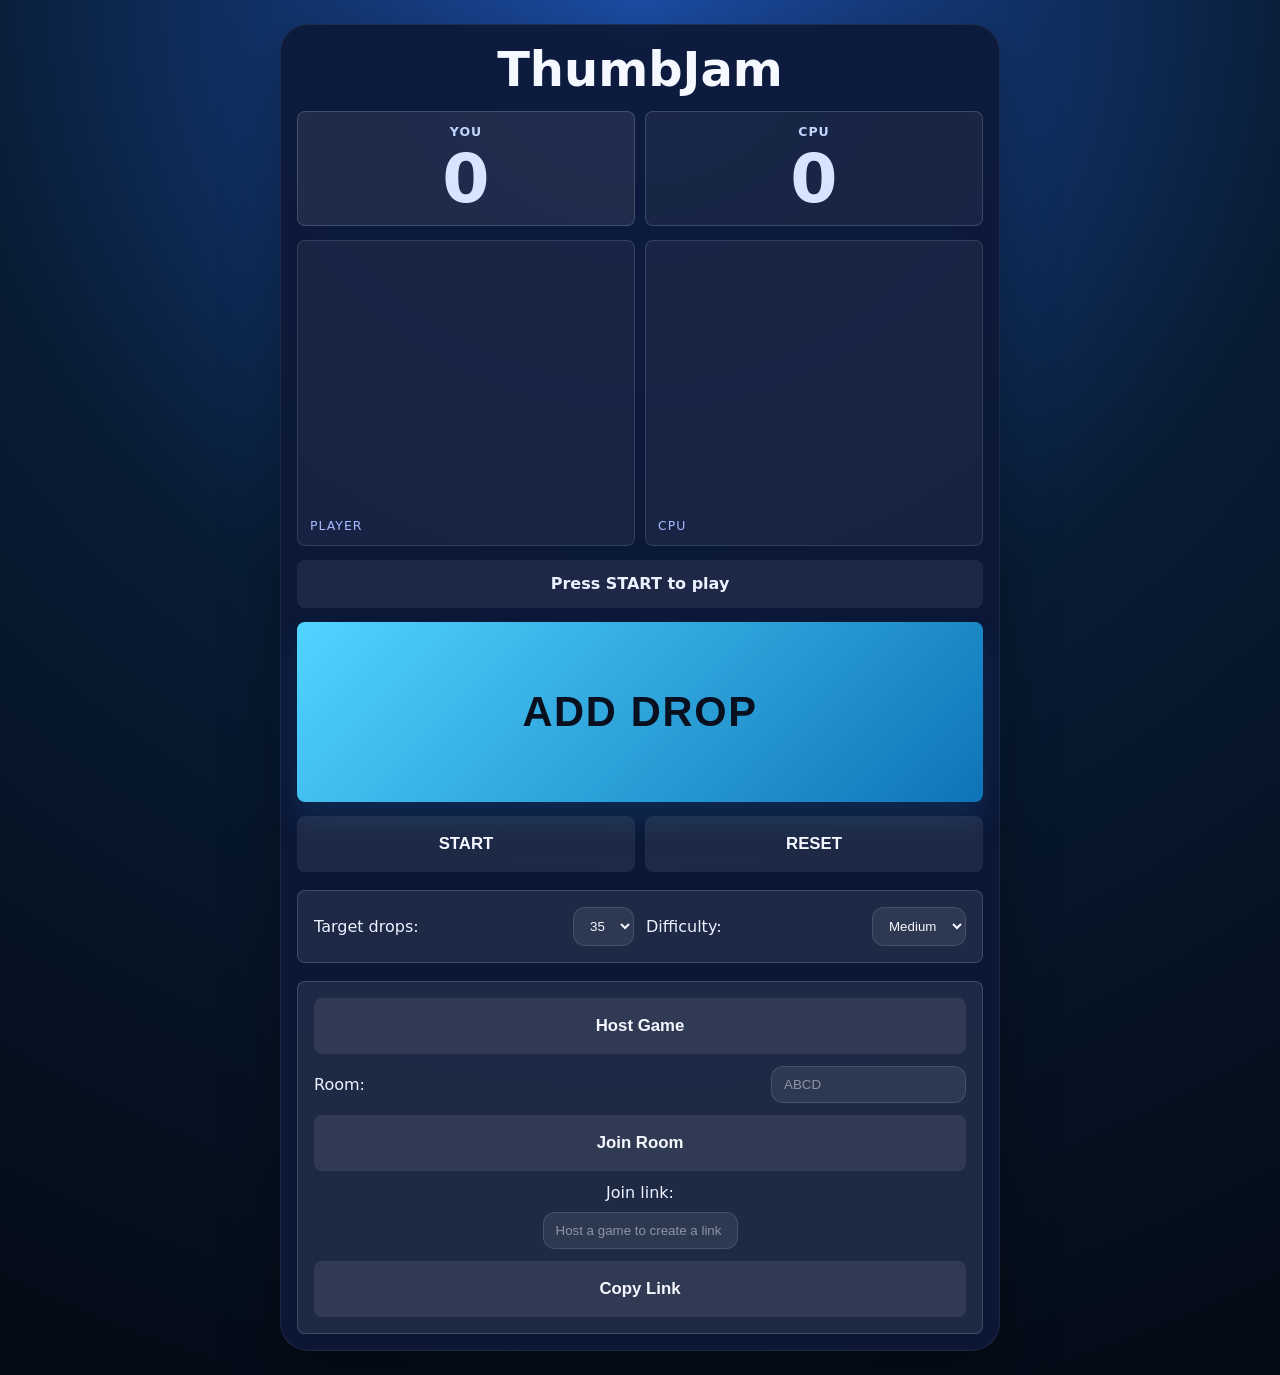
==== index.html @ 04bb2332 "Add room start countdown" ====
<!DOCTYPE html>
<html lang="en">
<head>
  <meta charset="UTF-8" />
  <meta name="viewport" content="width=device-width, initial-scale=1.0" />
  <title>ThumbJam</title>
  <link rel="stylesheet" href="styles.css" />
</head>
<body>
  <div class="game-shell">
    <main class="play-surface">
      <header>
        <h1>ThumbJam</h1>
      </header>

      <div class="scoreboard">
        <div class="score-card">
          <h2 id="playerLabel">You</h2>
          <p id="playerScore">0</p>
        </div>
        <div class="score-card cpu">
          <h2 id="opponentLabel">CPU</h2>
          <p id="cpuScore">0</p>
        </div>
      </div>

      <section class="arena">
        <div class="lane">
          <div class="tower" id="playerTower"></div>
          <span id="playerLaneLabel">Player</span>
        </div>
        <div class="lane cpu-lane">
          <div class="tower" id="cpuTower"></div>
          <span id="opponentLaneLabel">CPU</span>
        </div>
      </section>

      <p id="status" class="status">Press START to play</p>

      <div class="play-zone">
        <button id="playButton" class="action-button play-button">Add Drop</button>
      </div>

      <div id="roundControls" class="button-row">
        <button id="startButton" class="action-button secondary">START</button>
        <button id="resetButton" class="action-button secondary">RESET</button>
      </div>
    </main>

    <div id="countdownOverlay" class="countdown-overlay is-hidden" aria-live="assertive">
      <span id="countdownText">5</span>
    </div>

    <section id="gameSettingsPanel" class="settings-panel">
      <label>
        Target drops:
        <select id="targetSelect">
          <option value="25">25</option>
          <option value="35" selected>35</option>
          <option value="50">50</option>
        </select>
      </label>
      <label>
        Difficulty:
        <select id="difficultySelect">
          <option value="easy">Easy</option>
          <option value="medium" selected>Medium</option>
          <option value="hard">Hard</option>
        </select>
      </label>
    </section>

    <section id="multiplayerPanel" class="settings-panel multiplayer-panel">
      <button id="hostButton" class="action-button secondary">Host Game</button>
      <label>
        Room:
        <input id="roomCodeInput" type="text" maxlength="4" placeholder="ABCD" />
      </label>
      <button id="joinButton" class="action-button secondary">Join Room</button>
      <label class="room-link-row">
        Join link:
        <input id="roomLinkInput" type="text" readonly placeholder="Host a game to create a link" />
      </label>
      <button id="copyLinkButton" class="action-button secondary">Copy Link</button>
    </section>
  </div>

  <script src="script.js"></script>
</body>
</html>
---- styles.css ----
:root {
  --bg: #081c34;
  --panel: rgba(255, 255, 255, 0.08);
  --panel-border: rgba(255, 255, 255, 0.16);
  --text: #f6f8ff;
  --accent: #51d4ff;
  --accent-2: #f7b32b;
  --danger: #ff5b5b;
  --shadow: 0 22px 60px rgba(0, 0, 0, 0.28);
}

* {
  box-sizing: border-box;
}

body {
  margin: 0;
  min-height: 100vh;
  font-family: Inter, system-ui, sans-serif;
  color: var(--text);
  background: radial-gradient(circle at top, #1c4ca4 0%, #081c34 45%, #040a15 100%);
  padding: 0;
}

.game-shell {
  width: min(720px, 100%);
  min-height: 100vh;
  min-height: 100svh;
  margin: 0 auto;
  padding: 16px;
  padding-bottom: calc(16px + env(safe-area-inset-bottom));
}

.play-surface {
  min-height: calc(100vh - 32px);
  min-height: calc(100svh - 32px - env(safe-area-inset-bottom));
  display: flex;
  flex-direction: column;
  gap: 14px;
}

.countdown-overlay {
  position: fixed;
  inset: 0;
  z-index: 10;
  display: grid;
  place-items: center;
  background: rgba(4, 10, 21, 0.76);
  color: var(--text);
  font-size: clamp(5rem, 28vw, 12rem);
  font-weight: 900;
  line-height: 1;
  text-align: center;
  text-shadow: 0 14px 42px rgba(0, 0, 0, 0.44);
  pointer-events: none;
}

header {
  text-align: center;
}

h1 {
  margin: 0;
  font-size: clamp(1.8rem, 8vw, 3rem);
}

p {
  margin: 12px auto 0;
  max-width: 680px;
  line-height: 1.6;
  color: #d8e4ff;
}

.scoreboard {
  display: grid;
  grid-template-columns: repeat(2, 1fr);
  gap: 10px;
}

.score-card {
  min-width: 0;
  padding: 12px;
  background: var(--panel);
  border: 1px solid var(--panel-border);
  border-radius: 8px;
  text-align: center;
}

.score-card.cpu {
  background: rgba(255, 255, 255, 0.05);
}

.score-card h2 {
  margin: 0 0 6px;
  letter-spacing: 0.08em;
  font-size: 0.78rem;
  text-transform: uppercase;
  color: #c2d5ff;
}

.score-card p {
  margin: 0;
  font-size: clamp(2.3rem, 14vw, 4.25rem);
  font-weight: 700;
  line-height: 1;
}

.status {
  width: 100%;
  margin: 0;
  max-width: none;
  min-height: 48px;
  display: flex;
  align-items: center;
  justify-content: center;
  padding: 10px 12px;
  border-radius: 8px;
  background: rgba(255, 255, 255, 0.07);
  color: #ebf2ff;
  text-align: center;
  font-weight: 700;
  line-height: 1.25;
}

.settings-panel {
  display: flex;
  flex-wrap: wrap;
  gap: 12px;
  align-items: stretch;
  margin-top: 18px;
  padding: 16px;
  border-radius: 8px;
  border: 1px solid var(--panel-border);
  background: var(--panel);
}

.settings-panel label {
  margin: 0;
  color: #ebf2ff;
  display: flex;
  flex: 1 1 180px;
  gap: 10px;
  align-items: center;
  justify-content: space-between;
}

select {
  border-radius: 12px;
  border: 1px solid rgba(255, 255, 255, 0.12);
  background: rgba(255, 255, 255, 0.07);
  color: var(--text);
  padding: 10px 12px;
}

input {
  min-width: 0;
  border-radius: 12px;
  border: 1px solid rgba(255, 255, 255, 0.12);
  background: rgba(255, 255, 255, 0.07);
  color: var(--text);
  padding: 10px 12px;
}

input::placeholder {
  color: rgba(246, 248, 255, 0.48);
}

.is-hidden {
  display: none !important;
}

.multiplayer-panel {
  display: grid;
  grid-template-columns: 1fr;
}

.room-link-row {
  flex-direction: column;
  align-items: stretch;
}

.button-row {
  display: grid;
  grid-template-columns: 1fr 1fr;
  gap: 10px;
}

.action-button {
  border: none;
  border-radius: 8px;
  padding: 18px 16px;
  font-size: 1.05rem;
  font-weight: 700;
  cursor: pointer;
  background: linear-gradient(135deg, var(--accent), #0d74b7);
  color: #08101f;
  box-shadow: 0 18px 30px rgba(28, 93, 158, 0.25);
  touch-action: manipulation;
  transition: transform 0.18s ease, filter 0.18s ease;
}

.play-zone {
  margin-top: auto;
}

.play-button {
  width: 100%;
  min-height: clamp(112px, 22svh, 180px);
  font-size: clamp(1.6rem, 8vw, 2.6rem);
  letter-spacing: 0.04em;
  text-transform: uppercase;
}

.action-button:hover {
  transform: translateY(-2px);
}

.action-button.secondary {
  background: rgba(255, 255, 255, 0.08);
  color: var(--text);
  box-shadow: none;
}

.arena {
  display: grid;
  grid-template-columns: repeat(2, 1fr);
  gap: 10px;
  min-height: 0;
}

.lane {
  background: rgba(255, 255, 255, 0.05);
  border: 1px solid rgba(255, 255, 255, 0.12);
  border-radius: 8px;
  padding: 12px;
  min-height: clamp(180px, 34svh, 330px);
  position: relative;
  overflow: hidden;
}

.lane span {
  position: absolute;
  bottom: 12px;
  left: 12px;
  color: #aab8ff;
  letter-spacing: 0.08em;
  font-size: 0.78rem;
  text-transform: uppercase;
}

.tower {
  position: absolute;
  bottom: 0;
  left: 50%;
  transform: translateX(-50%);
  width: 70%;
  height: 0;
  background: linear-gradient(180deg, rgba(81, 212, 255, 0.82), rgba(87, 181, 255, 0.16));
  border-radius: 8px 8px 0 0;
  box-shadow: inset 0 0 45px rgba(81, 212, 255, 0.38), 0 16px 30px rgba(8, 28, 52, 0.24);
  transition: height 0.18s ease;
}

.cpu-lane .tower {
  background: linear-gradient(180deg, rgba(247, 179, 43, 0.85), rgba(247, 179, 43, 0.18));
}

@media (max-width: 720px) {
  .game-shell {
    padding-inline: 12px;
  }
}

@media (min-width: 721px) {
  body {
    padding: 24px;
  }

  .game-shell {
    background: rgba(12, 24, 56, 0.92);
    border: 1px solid rgba(255, 255, 255, 0.08);
    border-radius: 28px;
    box-shadow: var(--shadow);
  }

  .play-surface {
    min-height: calc(100vh - 80px);
  }
}
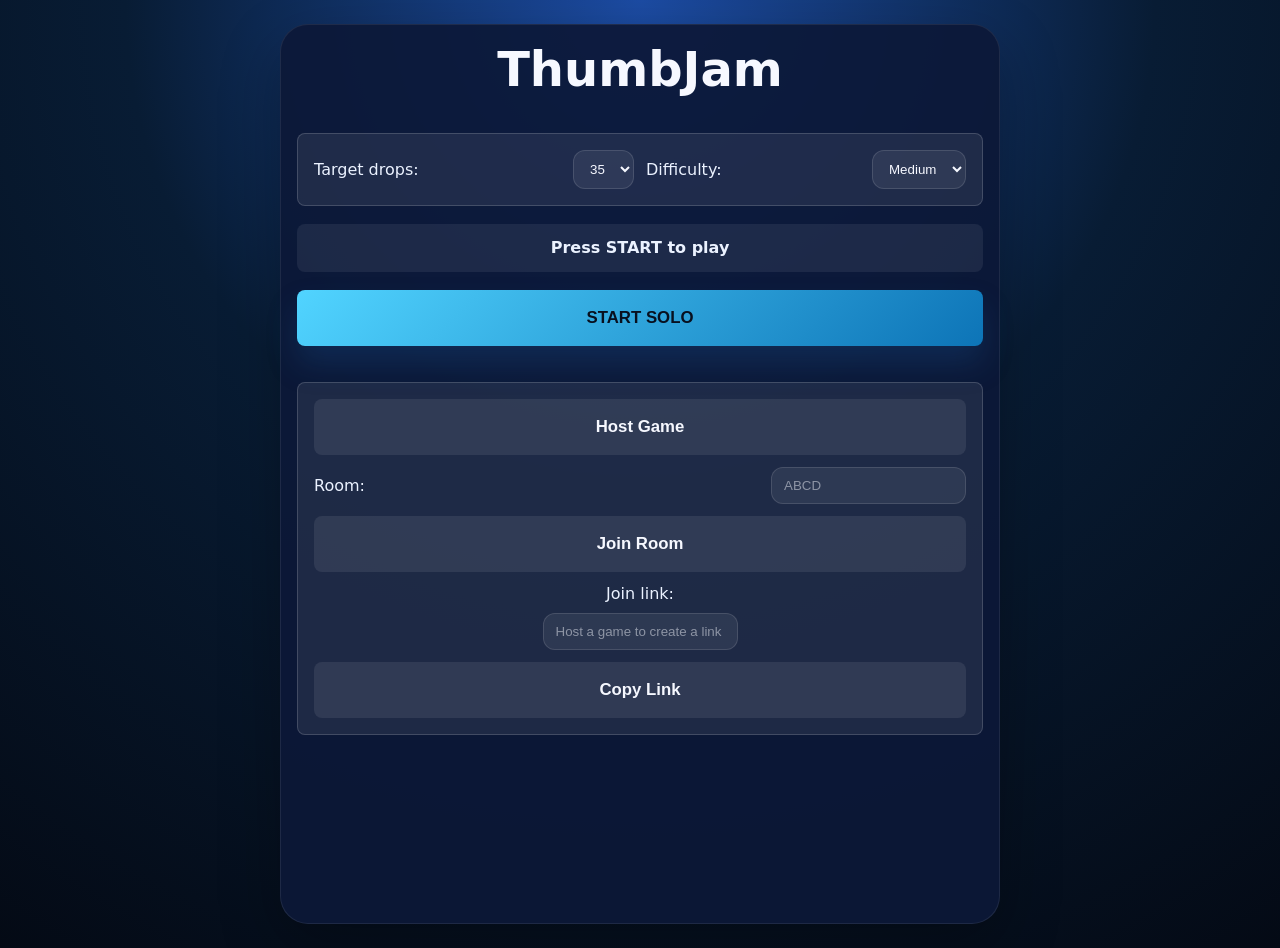
==== commit 9ad2c0e9: "Refactor UI into setup and game screens" ====
--- a/index.html
+++ b/index.html
@@ -8,7 +8,50 @@
 </head>
 <body>
   <div class="game-shell">
-    <main class="play-surface">
+    <main id="setupScreen" class="setup-screen">
+      <header>
+        <h1>ThumbJam</h1>
+      </header>
+
+      <section id="gameSettingsPanel" class="settings-panel">
+        <label>
+          Target drops:
+          <select id="targetSelect">
+            <option value="25">25</option>
+            <option value="35" selected>35</option>
+            <option value="50">50</option>
+          </select>
+        </label>
+        <label>
+          Difficulty:
+          <select id="difficultySelect">
+            <option value="easy">Easy</option>
+            <option value="medium" selected>Medium</option>
+            <option value="hard">Hard</option>
+          </select>
+        </label>
+      </section>
+
+      <p id="setupStatus" class="status">Press START to play</p>
+
+      <button id="startButton" class="action-button">START SOLO</button>
+
+      <section id="multiplayerPanel" class="settings-panel multiplayer-panel">
+        <button id="hostButton" class="action-button secondary">Host Game</button>
+        <label>
+          Room:
+          <input id="roomCodeInput" type="text" maxlength="4" placeholder="ABCD" />
+        </label>
+        <button id="joinButton" class="action-button secondary">Join Room</button>
+        <label class="room-link-row">
+          Join link:
+          <input id="roomLinkInput" type="text" readonly placeholder="Host a game to create a link" />
+        </label>
+        <button id="copyLinkButton" class="action-button secondary">Copy Link</button>
+      </section>
+    </main>
+
+    <main id="gameScreen" class="game-screen is-hidden">
       <header>
         <h1>ThumbJam</h1>
       </header>
@@ -41,48 +84,21 @@
         <button id="playButton" class="action-button play-button">Add Drop</button>
       </div>
 
-      <div id="roundControls" class="button-row">
-        <button id="startButton" class="action-button secondary">START</button>
-        <button id="resetButton" class="action-button secondary">RESET</button>
+      <div id="countdownOverlay" class="countdown-overlay is-hidden" aria-live="assertive">
+        <span id="countdownText">3</span>
+      </div>
+
+      <div id="resultsOverlay" class="results-overlay is-hidden" aria-live="assertive">
+        <div class="results-panel">
+          <h2 id="resultTitle">Winner!</h2>
+          <p id="resultDetail">Your drops hit the target first.</p>
+          <div class="button-row">
+            <button id="playAgainButton" class="action-button">Play Again</button>
+            <button id="setupButton" class="action-button secondary">Setup</button>
+          </div>
+        </div>
       </div>
     </main>
-
-    <div id="countdownOverlay" class="countdown-overlay is-hidden" aria-live="assertive">
-      <span id="countdownText">5</span>
-    </div>
-
-    <section id="gameSettingsPanel" class="settings-panel">
-      <label>
-        Target drops:
-        <select id="targetSelect">
-          <option value="25">25</option>
-          <option value="35" selected>35</option>
-          <option value="50">50</option>
-        </select>
-      </label>
-      <label>
-        Difficulty:
-        <select id="difficultySelect">
-          <option value="easy">Easy</option>
-          <option value="medium" selected>Medium</option>
-          <option value="hard">Hard</option>
-        </select>
-      </label>
-    </section>
-
-    <section id="multiplayerPanel" class="settings-panel multiplayer-panel">
-      <button id="hostButton" class="action-button secondary">Host Game</button>
-      <label>
-        Room:
-        <input id="roomCodeInput" type="text" maxlength="4" placeholder="ABCD" />
-      </label>
-      <button id="joinButton" class="action-button secondary">Join Room</button>
-      <label class="room-link-row">
-        Join link:
-        <input id="roomLinkInput" type="text" readonly placeholder="Host a game to create a link" />
-      </label>
-      <button id="copyLinkButton" class="action-button secondary">Copy Link</button>
-    </section>
   </div>
 
   <script src="script.js"></script>
--- a/styles.css
+++ b/styles.css
@@ -20,6 +20,13 @@
   color: var(--text);
   background: radial-gradient(circle at top, #1c4ca4 0%, #081c34 45%, #040a15 100%);
   padding: 0;
+  touch-action: manipulation;
+}
+
+body.is-playing {
+  overflow: hidden;
+  overscroll-behavior: none;
+  touch-action: none;
 }
 
 .game-shell {
@@ -31,16 +38,27 @@
   padding-bottom: calc(16px + env(safe-area-inset-bottom));
 }
 
-.play-surface {
+.setup-screen {
+  display: grid;
+  gap: 18px;
+}
+
+.game-screen {
+  height: calc(100vh - 32px);
+  height: calc(100svh - 32px - env(safe-area-inset-bottom));
   min-height: calc(100vh - 32px);
   min-height: calc(100svh - 32px - env(safe-area-inset-bottom));
   display: flex;
   flex-direction: column;
   gap: 14px;
+  overflow: hidden;
+  overscroll-behavior: none;
+  touch-action: none;
+  position: relative;
 }
 
 .countdown-overlay {
-  position: fixed;
+  position: absolute;
   inset: 0;
   z-index: 10;
   display: grid;
@@ -53,6 +71,38 @@
   text-align: center;
   text-shadow: 0 14px 42px rgba(0, 0, 0, 0.44);
   pointer-events: none;
+}
+
+.results-overlay {
+  position: absolute;
+  inset: 0;
+  z-index: 11;
+  display: grid;
+  place-items: center;
+  padding: 18px;
+  background: rgba(4, 10, 21, 0.82);
+  touch-action: manipulation;
+}
+
+.results-panel {
+  width: min(420px, 100%);
+  display: grid;
+  gap: 16px;
+  padding: 22px;
+  border: 1px solid var(--panel-border);
+  border-radius: 8px;
+  background: rgba(12, 24, 56, 0.96);
+  text-align: center;
+}
+
+.results-panel h2 {
+  margin: 0;
+  font-size: clamp(2rem, 10vw, 3.4rem);
+}
+
+.results-panel p {
+  margin: 0;
+  max-width: none;
 }
 
 header {
@@ -199,8 +249,13 @@
   transition: transform 0.18s ease, filter 0.18s ease;
 }
 
+body.is-playing .action-button {
+  touch-action: manipulation;
+}
+
 .play-zone {
   margin-top: auto;
+  touch-action: manipulation;
 }
 
 .play-button {
@@ -283,7 +338,8 @@
     box-shadow: var(--shadow);
   }
 
-  .play-surface {
+  .game-screen {
+    height: calc(100vh - 80px);
     min-height: calc(100vh - 80px);
   }
 }
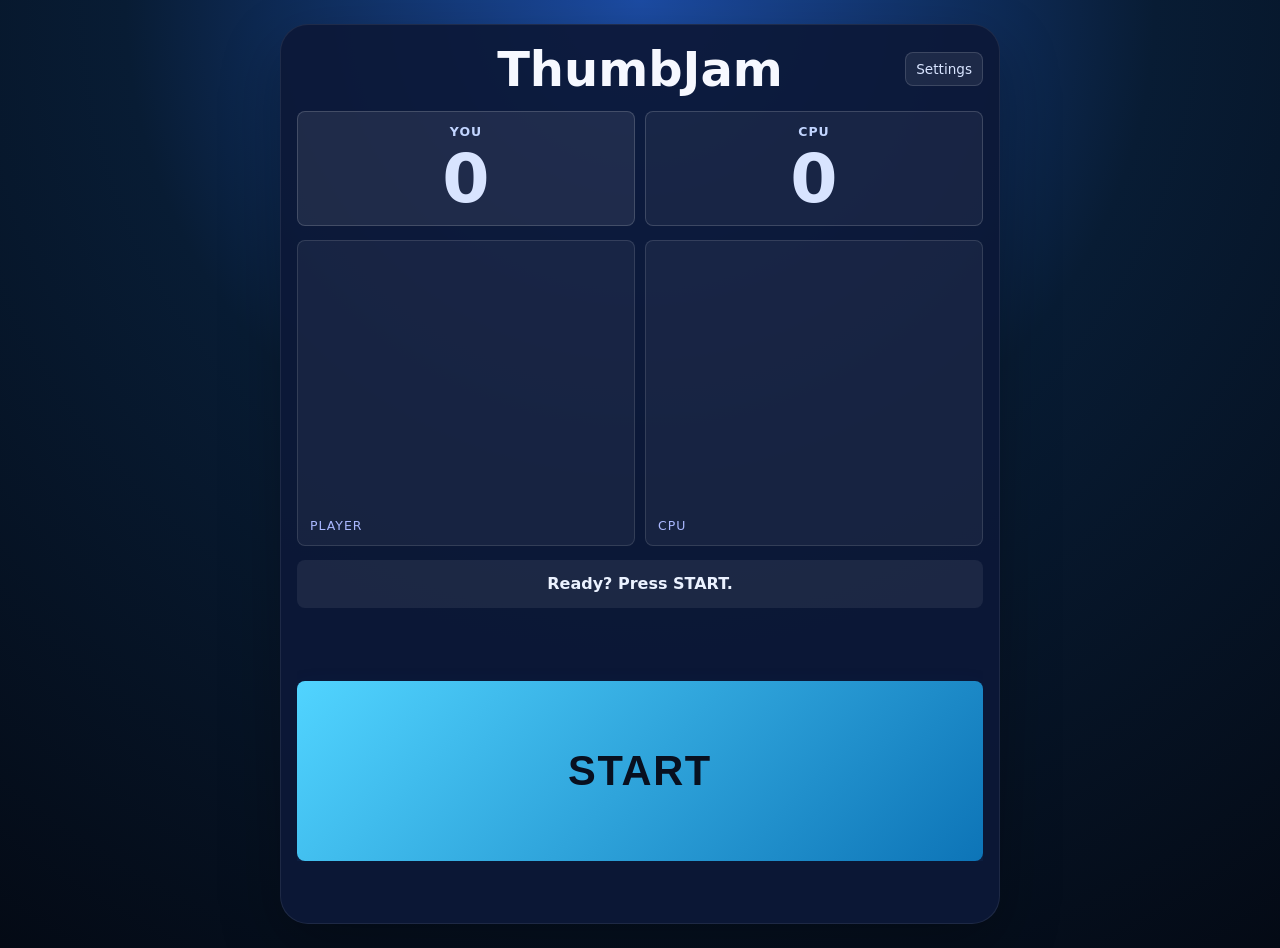
==== commit 5267b1a4: "Simplify solo play flow Why: - Make the default experience easier to start without setup choices. - " ====
--- a/index.html
+++ b/index.html
@@ -8,7 +8,7 @@
 </head>
 <body>
   <div class="game-shell">
-    <main id="setupScreen" class="setup-screen">
+    <main id="setupScreen" class="setup-screen is-hidden">
       <header>
         <h1>ThumbJam</h1>
       </header>
@@ -35,6 +35,7 @@
       <p id="setupStatus" class="status">Press START to play</p>
 
       <button id="startButton" class="action-button">START SOLO</button>
+      <button id="doneSettingsButton" class="action-button secondary">Done</button>
 
       <section id="multiplayerPanel" class="settings-panel multiplayer-panel">
         <button id="hostButton" class="action-button secondary">Host Game</button>
@@ -51,9 +52,10 @@
       </section>
     </main>
 
-    <main id="gameScreen" class="game-screen is-hidden">
-      <header>
+    <main id="gameScreen" class="game-screen">
+      <header class="game-header">
         <h1>ThumbJam</h1>
+        <button id="settingsButton" class="settings-button" aria-label="Settings">Settings</button>
       </header>
 
       <div class="scoreboard">
@@ -81,7 +83,7 @@
       <p id="status" class="status">Press START to play</p>
 
       <div class="play-zone">
-        <button id="playButton" class="action-button play-button">Add Drop</button>
+        <button id="playButton" class="action-button play-button">START</button>
       </div>
 
       <div id="countdownOverlay" class="countdown-overlay is-hidden" aria-live="assertive">
@@ -91,10 +93,20 @@
       <div id="resultsOverlay" class="results-overlay is-hidden" aria-live="assertive">
         <div class="results-panel">
           <h2 id="resultTitle">Winner!</h2>
+          <div id="resultScoreSummary" class="result-score-summary" aria-label="Final score">
+            <div class="result-score-card">
+              <span id="resultPlayerName">You</span>
+              <strong id="resultPlayerScore">0</strong>
+            </div>
+            <div class="result-score-card">
+              <span id="resultOpponentName">CPU</span>
+              <strong id="resultOpponentScore">0</strong>
+            </div>
+          </div>
           <p id="resultDetail">Your drops hit the target first.</p>
           <div class="button-row">
             <button id="playAgainButton" class="action-button">Play Again</button>
-            <button id="setupButton" class="action-button secondary">Setup</button>
+            <button id="setupButton" class="action-button secondary">Settings</button>
           </div>
         </div>
       </div>
--- a/styles.css
+++ b/styles.css
@@ -100,6 +100,37 @@
   font-size: clamp(2rem, 10vw, 3.4rem);
 }
 
+.result-score-summary {
+  display: grid;
+  grid-template-columns: repeat(2, minmax(0, 1fr));
+  gap: 10px;
+}
+
+.result-score-card {
+  min-width: 0;
+  display: grid;
+  gap: 8px;
+  padding: 14px 12px;
+  border: 1px solid rgba(255, 255, 255, 0.14);
+  border-radius: 8px;
+  background: rgba(255, 255, 255, 0.12);
+  color: var(--text);
+}
+
+.result-score-card span {
+  overflow-wrap: anywhere;
+  color: #d8e4ff;
+  font-size: 0.9rem;
+  font-weight: 800;
+  line-height: 1.1;
+  text-transform: uppercase;
+}
+
+.result-score-card strong {
+  font-size: clamp(2.1rem, 12vw, 4rem);
+  line-height: 0.95;
+}
+
 .results-panel p {
   margin: 0;
   max-width: none;
@@ -107,6 +138,34 @@
 
 header {
   text-align: center;
+}
+
+.game-header {
+  position: relative;
+  display: flex;
+  justify-content: center;
+  align-items: center;
+  min-height: 44px;
+}
+
+.settings-button {
+  position: absolute;
+  right: 0;
+  top: 50%;
+  transform: translateY(-50%);
+  border: 1px solid rgba(255, 255, 255, 0.14);
+  border-radius: 8px;
+  background: rgba(255, 255, 255, 0.07);
+  color: #d8e4ff;
+  padding: 8px 10px;
+  font: inherit;
+  font-size: 0.85rem;
+  cursor: pointer;
+}
+
+.settings-button:disabled {
+  opacity: 0.32;
+  cursor: default;
 }
 
 h1 {
@@ -231,7 +290,7 @@
 
 .button-row {
   display: grid;
-  grid-template-columns: 1fr 1fr;
+  grid-template-columns: repeat(auto-fit, minmax(160px, 1fr));
   gap: 10px;
 }
 
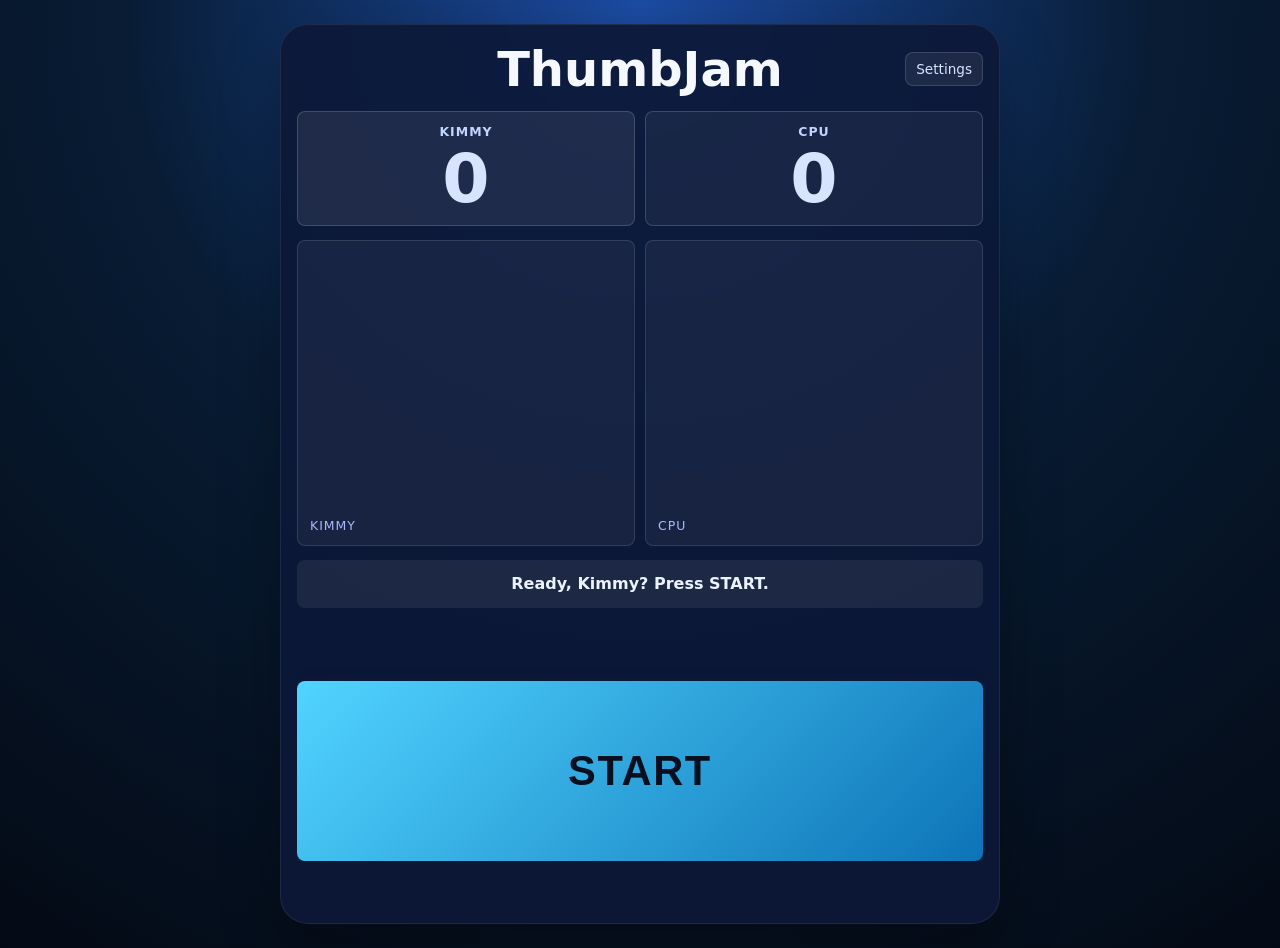
==== commit 5f750299: "Personalize solo player messages Why: - Make the solo experience feel familiar and encouraging by de" ====
--- a/index.html
+++ b/index.html
@@ -14,6 +14,10 @@
       </header>
 
       <section id="gameSettingsPanel" class="settings-panel">
+        <label class="name-setting">
+          Player name:
+          <input id="playerNameInput" type="text" maxlength="24" autocomplete="off" />
+        </label>
         <label>
           Target drops:
           <select id="targetSelect">
--- a/styles.css
+++ b/styles.css
@@ -205,6 +205,7 @@
   font-size: 0.78rem;
   text-transform: uppercase;
   color: #c2d5ff;
+  overflow-wrap: anywhere;
 }
 
 .score-card p {
@@ -251,6 +252,14 @@
   gap: 10px;
   align-items: center;
   justify-content: space-between;
+}
+
+.settings-panel .name-setting {
+  flex-basis: 100%;
+}
+
+.name-setting input {
+  flex: 1;
 }
 
 select {
@@ -356,10 +365,12 @@
   position: absolute;
   bottom: 12px;
   left: 12px;
+  right: 12px;
   color: #aab8ff;
   letter-spacing: 0.08em;
   font-size: 0.78rem;
   text-transform: uppercase;
+  overflow-wrap: anywhere;
 }
 
 .tower {
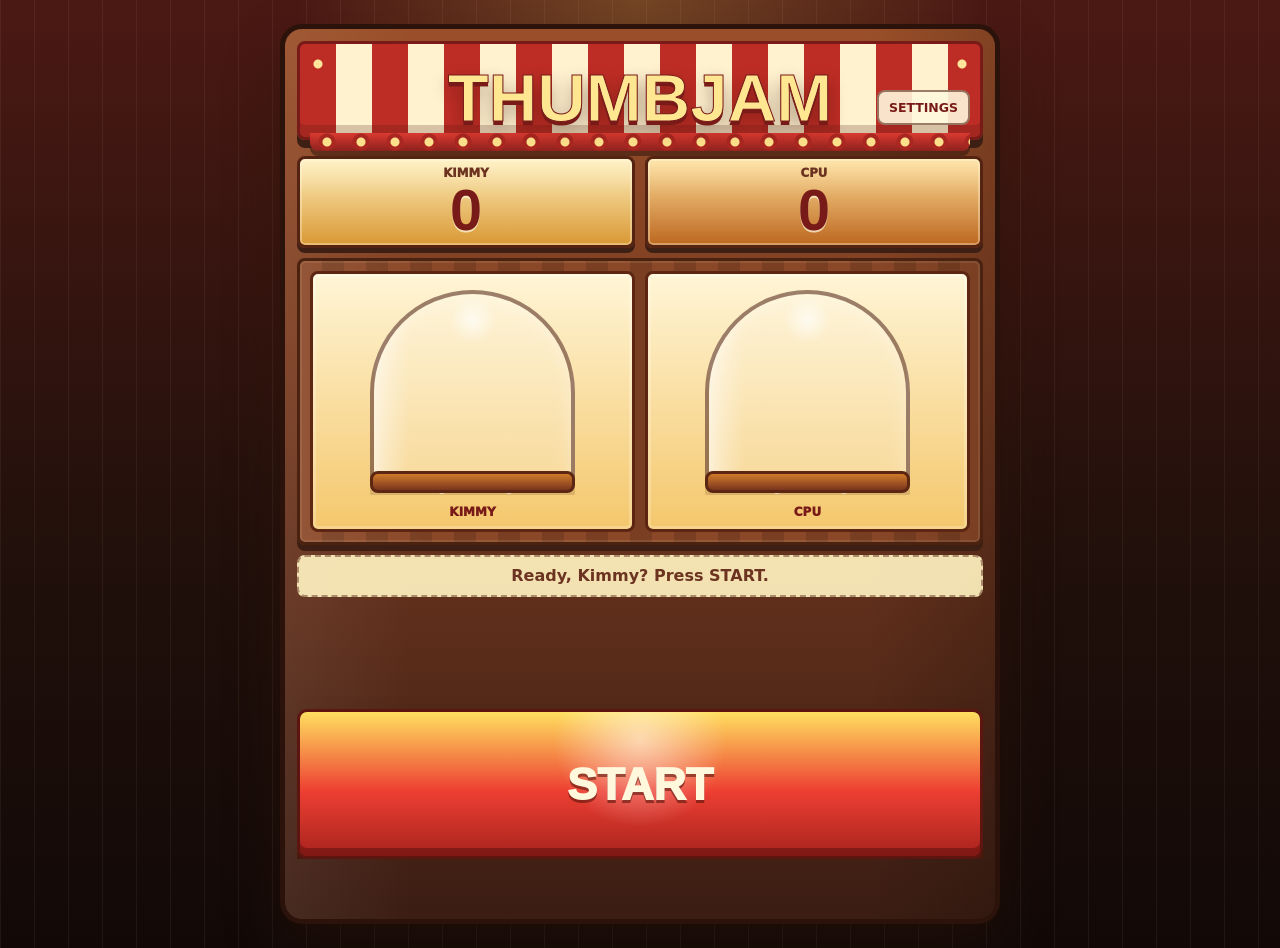
==== commit 67faca20: "Restyle ThumbJam as carnival booth Why: - Make the working game feel more like a state fair arcade m" ====
--- a/index.html
+++ b/index.html
@@ -3,8 +3,14 @@
 <head>
   <meta charset="UTF-8" />
   <meta name="viewport" content="width=device-width, initial-scale=1.0" />
+  <meta name="theme-color" content="#081c34" />
+  <meta name="apple-mobile-web-app-capable" content="yes" />
+  <meta name="apple-mobile-web-app-title" content="ThumbJam" />
   <title>ThumbJam</title>
-  <link rel="stylesheet" href="styles.css" />
+  <link rel="manifest" href="manifest.webmanifest" />
+  <link rel="icon" href="icon.svg" type="image/svg+xml" />
+  <link rel="apple-touch-icon" href="icon.svg" />
+  <link rel="stylesheet" href="styles.css?v=2" />
 </head>
 <body>
   <div class="game-shell">
@@ -118,5 +124,12 @@
   </div>
 
   <script src="script.js"></script>
+  <script>
+    if ('serviceWorker' in navigator && (location.protocol === 'https:' || location.hostname === 'localhost')) {
+      window.addEventListener('load', () => {
+        navigator.serviceWorker.register('./sw.js').catch(() => {});
+      });
+    }
+  </script>
 </body>
 </html>
--- a/styles.css
+++ b/styles.css
@@ -1,12 +1,19 @@
 :root {
-  --bg: #081c34;
-  --panel: rgba(255, 255, 255, 0.08);
-  --panel-border: rgba(255, 255, 255, 0.16);
-  --text: #f6f8ff;
-  --accent: #51d4ff;
-  --accent-2: #f7b32b;
-  --danger: #ff5b5b;
-  --shadow: 0 22px 60px rgba(0, 0, 0, 0.28);
+  --bg: #20110c;
+  --booth-red: #bd2d25;
+  --booth-red-dark: #781a18;
+  --cream: #fff2cf;
+  --cream-deep: #f4c76c;
+  --wood: #7a3f22;
+  --wood-dark: #3d1f14;
+  --ink: #27120d;
+  --text: #fff8dd;
+  --muted: #6c3420;
+  --player: #35c7f0;
+  --player-deep: #087fab;
+  --cpu: #ffbd35;
+  --cpu-deep: #c67514;
+  --shadow: 0 24px 54px rgba(48, 20, 8, 0.38);
 }
 
 * {
@@ -16,9 +23,13 @@
 body {
   margin: 0;
   min-height: 100vh;
-  font-family: Inter, system-ui, sans-serif;
+  font-family: Avenir Next, Trebuchet MS, system-ui, sans-serif;
   color: var(--text);
-  background: radial-gradient(circle at top, #1c4ca4 0%, #081c34 45%, #040a15 100%);
+  background:
+    radial-gradient(circle at 50% 0%, rgba(255, 210, 92, 0.24), transparent 30%),
+    linear-gradient(90deg, rgba(255, 242, 207, 0.06) 1px, transparent 1px),
+    linear-gradient(180deg, #4b1914 0%, #21100b 58%, #120907 100%);
+  background-size: auto, 34px 34px, auto;
   padding: 0;
   touch-action: manipulation;
 }
@@ -34,23 +45,26 @@
   min-height: 100vh;
   min-height: 100svh;
   margin: 0 auto;
-  padding: 16px;
-  padding-bottom: calc(16px + env(safe-area-inset-bottom));
+  padding: 12px;
+  padding-bottom: calc(12px + env(safe-area-inset-bottom));
+  background:
+    linear-gradient(90deg, rgba(255, 255, 255, 0.06), transparent 18%, transparent 82%, rgba(0, 0, 0, 0.16)),
+    linear-gradient(180deg, #9a4f29 0%, #70371f 48%, #3b1d13 100%);
 }
 
 .setup-screen {
   display: grid;
-  gap: 18px;
+  gap: 16px;
 }
 
 .game-screen {
-  height: calc(100vh - 32px);
-  height: calc(100svh - 32px - env(safe-area-inset-bottom));
-  min-height: calc(100vh - 32px);
-  min-height: calc(100svh - 32px - env(safe-area-inset-bottom));
+  height: calc(100vh - 24px);
+  height: calc(100svh - 24px - env(safe-area-inset-bottom));
+  min-height: calc(100vh - 24px);
+  min-height: calc(100svh - 24px - env(safe-area-inset-bottom));
   display: flex;
   flex-direction: column;
-  gap: 14px;
+  gap: 10px;
   overflow: hidden;
   overscroll-behavior: none;
   touch-action: none;
@@ -63,13 +77,13 @@
   z-index: 10;
   display: grid;
   place-items: center;
-  background: rgba(4, 10, 21, 0.76);
-  color: var(--text);
+  background: rgba(31, 12, 8, 0.72);
+  color: var(--cream);
   font-size: clamp(5rem, 28vw, 12rem);
   font-weight: 900;
   line-height: 1;
   text-align: center;
-  text-shadow: 0 14px 42px rgba(0, 0, 0, 0.44);
+  text-shadow: 0 7px 0 var(--booth-red-dark), 0 18px 34px rgba(0, 0, 0, 0.42);
   pointer-events: none;
 }
 
@@ -80,7 +94,7 @@
   display: grid;
   place-items: center;
   padding: 18px;
-  background: rgba(4, 10, 21, 0.82);
+  background: rgba(32, 13, 7, 0.82);
   touch-action: manipulation;
 }
 
@@ -89,15 +103,24 @@
   display: grid;
   gap: 16px;
   padding: 22px;
-  border: 1px solid var(--panel-border);
-  border-radius: 8px;
-  background: rgba(12, 24, 56, 0.96);
+  border: 4px solid var(--booth-red-dark);
+  border-radius: 8px;
+  background:
+    linear-gradient(135deg, rgba(255, 255, 255, 0.22), transparent 26%),
+    linear-gradient(180deg, #fff0bd, #f0b84f);
+  box-shadow: 0 0 0 5px #ffd36f, 0 22px 42px rgba(0, 0, 0, 0.36);
+  color: var(--ink);
   text-align: center;
 }
 
 .results-panel h2 {
   margin: 0;
+  color: var(--booth-red-dark);
   font-size: clamp(2rem, 10vw, 3.4rem);
+  font-weight: 1000;
+  line-height: 0.95;
+  text-transform: uppercase;
+  text-shadow: 0 2px 0 #fff7df;
 }
 
 .result-score-summary {
@@ -111,17 +134,17 @@
   display: grid;
   gap: 8px;
   padding: 14px 12px;
-  border: 1px solid rgba(255, 255, 255, 0.14);
-  border-radius: 8px;
-  background: rgba(255, 255, 255, 0.12);
-  color: var(--text);
+  border: 2px solid rgba(94, 41, 18, 0.26);
+  border-radius: 8px;
+  background: rgba(255, 248, 221, 0.76);
+  color: var(--ink);
 }
 
 .result-score-card span {
   overflow-wrap: anywhere;
-  color: #d8e4ff;
+  color: var(--muted);
   font-size: 0.9rem;
-  font-weight: 800;
+  font-weight: 900;
   line-height: 1.1;
   text-transform: uppercase;
 }
@@ -134,101 +157,149 @@
 .results-panel p {
   margin: 0;
   max-width: none;
+  color: var(--muted);
 }
 
 header {
   text-align: center;
 }
 
-.game-header {
+.game-header,
+.setup-screen header {
   position: relative;
   display: flex;
   justify-content: center;
-  align-items: center;
-  min-height: 44px;
+  align-items: end;
+  min-height: 78px;
+  padding: 24px 72px 10px;
+  border: 3px solid var(--booth-red-dark);
+  border-radius: 8px;
+  background:
+    radial-gradient(circle at 18px 20px, #ffe59b 0 4px, transparent 5px),
+    radial-gradient(circle at calc(100% - 18px) 20px, #ffe59b 0 4px, transparent 5px),
+    repeating-linear-gradient(90deg, var(--booth-red) 0 36px, var(--cream) 36px 72px);
+  box-shadow: inset 0 -12px 0 rgba(80, 23, 17, 0.22), 0 8px 0 var(--wood-dark);
+}
+
+.game-header::after,
+.setup-screen header::after {
+  content: "";
+  position: absolute;
+  left: 10px;
+  right: 10px;
+  bottom: -14px;
+  height: 18px;
+  border-radius: 0 0 8px 8px;
+  background:
+    radial-gradient(circle, #ffe08a 0 4px, #a92720 5px 8px, transparent 9px) 0 50% / 34px 18px repeat-x,
+    linear-gradient(180deg, #da3a31, #8d211c);
+  box-shadow: 0 5px 0 rgba(43, 17, 9, 0.5);
 }
 
 .settings-button {
   position: absolute;
-  right: 0;
-  top: 50%;
-  transform: translateY(-50%);
-  border: 1px solid rgba(255, 255, 255, 0.14);
-  border-radius: 8px;
-  background: rgba(255, 255, 255, 0.07);
-  color: #d8e4ff;
+  right: 10px;
+  bottom: 12px;
+  border: 2px solid rgba(74, 29, 14, 0.56);
+  border-radius: 8px;
+  background: rgba(255, 248, 221, 0.9);
+  color: var(--booth-red-dark);
   padding: 8px 10px;
   font: inherit;
-  font-size: 0.85rem;
+  font-size: 0.78rem;
+  font-weight: 900;
   cursor: pointer;
+  text-transform: uppercase;
 }
 
 .settings-button:disabled {
-  opacity: 0.32;
+  opacity: 0.42;
   cursor: default;
 }
 
 h1 {
-  margin: 0;
-  font-size: clamp(1.8rem, 8vw, 3rem);
+  position: relative;
+  z-index: 1;
+  margin: 0;
+  color: #ffe792;
+  font-family: Impact, Haettenschweiler, Avenir Next Condensed, sans-serif;
+  font-size: clamp(2.2rem, 10vw, 4.2rem);
+  font-weight: 900;
+  line-height: 0.88;
+  letter-spacing: 0;
+  text-transform: uppercase;
+  -webkit-text-stroke: 1px var(--booth-red-dark);
+  text-shadow: 0 4px 0 var(--booth-red-dark), 0 8px 18px rgba(51, 16, 8, 0.4);
 }
 
 p {
   margin: 12px auto 0;
   max-width: 680px;
   line-height: 1.6;
-  color: #d8e4ff;
+  color: var(--cream);
 }
 
 .scoreboard {
   display: grid;
-  grid-template-columns: repeat(2, 1fr);
+  grid-template-columns: repeat(2, minmax(0, 1fr));
   gap: 10px;
+  margin-top: 6px;
 }
 
 .score-card {
   min-width: 0;
-  padding: 12px;
-  background: var(--panel);
-  border: 1px solid var(--panel-border);
-  border-radius: 8px;
+  padding: 8px 12px;
+  border: 3px solid #552311;
+  border-radius: 8px;
+  background:
+    linear-gradient(180deg, rgba(255, 255, 255, 0.18), transparent 42%),
+    linear-gradient(180deg, #fff0bd, #d99834);
+  box-shadow: inset 0 0 0 2px rgba(255, 248, 221, 0.36), 0 5px 0 var(--wood-dark);
+  color: var(--ink);
   text-align: center;
 }
 
 .score-card.cpu {
-  background: rgba(255, 255, 255, 0.05);
+  background:
+    linear-gradient(180deg, rgba(255, 255, 255, 0.18), transparent 42%),
+    linear-gradient(180deg, #ffe09a, #bd671f);
 }
 
 .score-card h2 {
-  margin: 0 0 6px;
-  letter-spacing: 0.08em;
-  font-size: 0.78rem;
-  text-transform: uppercase;
-  color: #c2d5ff;
+  margin: 0 0 4px;
+  color: var(--muted);
+  font-size: 0.74rem;
+  font-weight: 1000;
+  line-height: 1.05;
+  text-transform: uppercase;
   overflow-wrap: anywhere;
 }
 
 .score-card p {
   margin: 0;
-  font-size: clamp(2.3rem, 14vw, 4.25rem);
-  font-weight: 700;
-  line-height: 1;
+  color: var(--booth-red-dark);
+  font-family: Impact, Haettenschweiler, Avenir Next Condensed, sans-serif;
+  font-size: clamp(2rem, 12vw, 3.6rem);
+  font-weight: 900;
+  line-height: 0.92;
+  text-shadow: 0 2px 0 rgba(255, 248, 221, 0.72);
 }
 
 .status {
   width: 100%;
   margin: 0;
   max-width: none;
-  min-height: 48px;
+  min-height: 42px;
   display: flex;
   align-items: center;
   justify-content: center;
-  padding: 10px 12px;
-  border-radius: 8px;
-  background: rgba(255, 255, 255, 0.07);
-  color: #ebf2ff;
+  padding: 8px 12px;
+  border: 2px dashed rgba(78, 31, 15, 0.44);
+  border-radius: 8px;
+  background: rgba(255, 241, 191, 0.92);
+  color: var(--muted);
   text-align: center;
-  font-weight: 700;
+  font-weight: 900;
   line-height: 1.25;
 }
 
@@ -237,21 +308,25 @@
   flex-wrap: wrap;
   gap: 12px;
   align-items: stretch;
-  margin-top: 18px;
+  margin-top: 12px;
   padding: 16px;
-  border-radius: 8px;
-  border: 1px solid var(--panel-border);
-  background: var(--panel);
+  border: 3px solid #552311;
+  border-radius: 8px;
+  background:
+    linear-gradient(180deg, rgba(255, 248, 221, 0.12), rgba(0, 0, 0, 0.08)),
+    #8c4726;
+  box-shadow: inset 0 0 0 2px rgba(255, 248, 221, 0.12), 0 5px 0 var(--wood-dark);
 }
 
 .settings-panel label {
   margin: 0;
-  color: #ebf2ff;
+  color: var(--cream);
   display: flex;
   flex: 1 1 180px;
   gap: 10px;
   align-items: center;
   justify-content: space-between;
+  font-weight: 800;
 }
 
 .settings-panel .name-setting {
@@ -262,25 +337,20 @@
   flex: 1;
 }
 
-select {
-  border-radius: 12px;
-  border: 1px solid rgba(255, 255, 255, 0.12);
-  background: rgba(255, 255, 255, 0.07);
-  color: var(--text);
-  padding: 10px 12px;
-}
-
+select,
 input {
   min-width: 0;
-  border-radius: 12px;
-  border: 1px solid rgba(255, 255, 255, 0.12);
-  background: rgba(255, 255, 255, 0.07);
-  color: var(--text);
+  border-radius: 8px;
+  border: 2px solid rgba(65, 26, 13, 0.58);
+  background: #fff8dd;
+  color: var(--ink);
   padding: 10px 12px;
+  font: inherit;
+  font-weight: 800;
 }
 
 input::placeholder {
-  color: rgba(246, 248, 255, 0.48);
+  color: rgba(39, 18, 13, 0.48);
 }
 
 .is-hidden {
@@ -304,17 +374,20 @@
 }
 
 .action-button {
-  border: none;
+  border: 3px solid #5a210f;
   border-radius: 8px;
   padding: 18px 16px;
+  color: var(--ink);
+  cursor: pointer;
+  background:
+    linear-gradient(180deg, rgba(255, 255, 255, 0.42), transparent 38%),
+    linear-gradient(180deg, #64dcff, #1595c3 68%, #087fab);
+  box-shadow: inset 0 -5px 0 rgba(0, 65, 100, 0.4), 0 7px 0 #3d1f14, 0 16px 24px rgba(50, 20, 8, 0.28);
   font-size: 1.05rem;
-  font-weight: 700;
-  cursor: pointer;
-  background: linear-gradient(135deg, var(--accent), #0d74b7);
-  color: #08101f;
-  box-shadow: 0 18px 30px rgba(28, 93, 158, 0.25);
+  font-weight: 1000;
+  text-transform: uppercase;
   touch-action: manipulation;
-  transition: transform 0.18s ease, filter 0.18s ease;
+  transition: transform 0.12s ease, filter 0.12s ease, box-shadow 0.12s ease;
 }
 
 body.is-playing .action-button {
@@ -328,71 +401,180 @@
 
 .play-button {
   width: 100%;
-  min-height: clamp(112px, 22svh, 180px);
-  font-size: clamp(1.6rem, 8vw, 2.6rem);
-  letter-spacing: 0.04em;
-  text-transform: uppercase;
+  min-height: clamp(96px, 19svh, 150px);
+  border-color: #5c160f;
+  border-radius: 10px;
+  background:
+    radial-gradient(circle at 50% 20%, rgba(255, 255, 255, 0.55), transparent 24%),
+    linear-gradient(180deg, #ffdf5f, #ed3f32 55%, #a8231e);
+  box-shadow: inset 0 -8px 0 rgba(92, 15, 10, 0.5), 0 9px 0 #4a180d, 0 18px 28px rgba(45, 17, 7, 0.34);
+  color: #fff8dd;
+  font-size: clamp(1.65rem, 8vw, 2.8rem);
+  letter-spacing: 0;
+  text-shadow: 0 3px 0 rgba(76, 17, 8, 0.55);
 }
 
 .action-button:hover {
+  filter: brightness(1.04);
   transform: translateY(-2px);
 }
 
+.action-button:active {
+  transform: translateY(5px);
+  box-shadow: inset 0 -2px 0 rgba(0, 65, 100, 0.36), 0 2px 0 #3d1f14, 0 8px 14px rgba(50, 20, 8, 0.24);
+}
+
+.play-button:active {
+  box-shadow: inset 0 -3px 0 rgba(92, 15, 10, 0.5), 0 3px 0 #4a180d, 0 8px 14px rgba(45, 17, 7, 0.28);
+}
+
 .action-button.secondary {
-  background: rgba(255, 255, 255, 0.08);
-  color: var(--text);
-  box-shadow: none;
+  background:
+    linear-gradient(180deg, rgba(255, 255, 255, 0.24), transparent 40%),
+    linear-gradient(180deg, #fff2cf, #dda94b);
+  color: var(--booth-red-dark);
+  box-shadow: inset 0 -4px 0 rgba(99, 42, 14, 0.22), 0 5px 0 #3d1f14;
 }
 
 .arena {
   display: grid;
-  grid-template-columns: repeat(2, 1fr);
+  grid-template-columns: repeat(2, minmax(0, 1fr));
   gap: 10px;
   min-height: 0;
+  padding: 10px;
+  border: 3px solid #4b210f;
+  border-radius: 8px;
+  background:
+    linear-gradient(90deg, rgba(255, 255, 255, 0.07), transparent 20%, transparent 80%, rgba(0, 0, 0, 0.12)),
+    repeating-linear-gradient(90deg, #8b4828 0 22px, #7a3f22 22px 44px);
+  box-shadow: inset 0 0 0 2px rgba(255, 248, 221, 0.09), 0 6px 0 var(--wood-dark);
 }
 
 .lane {
-  background: rgba(255, 255, 255, 0.05);
-  border: 1px solid rgba(255, 255, 255, 0.12);
-  border-radius: 8px;
-  padding: 12px;
-  min-height: clamp(180px, 34svh, 330px);
+  min-width: 0;
+  min-height: clamp(160px, 29svh, 280px);
   position: relative;
   overflow: hidden;
+  padding: 12px;
+  border: 3px solid #5c2612;
+  border-radius: 8px;
+  background:
+    radial-gradient(circle at 50% 18%, rgba(255, 255, 255, 0.7), transparent 9%),
+    linear-gradient(180deg, #fff5d6 0%, #f4c76c 100%);
+  box-shadow: inset 0 0 0 3px rgba(255, 255, 255, 0.22);
+}
+
+.lane::before {
+  content: "";
+  position: absolute;
+  z-index: 0;
+  inset: 16px 18%;
+  bottom: 42px;
+  border: 4px solid rgba(75, 30, 14, 0.55);
+  border-radius: 999px 999px 14px 14px;
+  background:
+    linear-gradient(90deg, rgba(255, 255, 255, 0.48), transparent 18%),
+    rgba(255, 255, 255, 0.22);
+  box-shadow: inset 0 0 18px rgba(255, 255, 255, 0.35), 0 8px 0 rgba(76, 31, 13, 0.16);
+}
+
+.lane::after {
+  content: "";
+  position: absolute;
+  z-index: 3;
+  left: 18%;
+  right: 18%;
+  bottom: 36px;
+  height: 16px;
+  border: 3px solid #5c2612;
+  border-radius: 8px;
+  background: linear-gradient(180deg, #cf7b2a, #7a351d);
 }
 
 .lane span {
   position: absolute;
-  bottom: 12px;
-  left: 12px;
-  right: 12px;
-  color: #aab8ff;
-  letter-spacing: 0.08em;
-  font-size: 0.78rem;
+  z-index: 4;
+  bottom: 10px;
+  left: 10px;
+  right: 10px;
+  color: var(--booth-red-dark);
+  font-size: 0.75rem;
+  font-weight: 1000;
+  line-height: 1.05;
+  text-align: center;
   text-transform: uppercase;
   overflow-wrap: anywhere;
 }
 
 .tower {
   position: absolute;
-  bottom: 0;
+  z-index: 1;
+  bottom: 42px;
   left: 50%;
   transform: translateX(-50%);
-  width: 70%;
+  width: 48%;
+  max-height: calc(100% - 68px);
   height: 0;
-  background: linear-gradient(180deg, rgba(81, 212, 255, 0.82), rgba(87, 181, 255, 0.16));
-  border-radius: 8px 8px 0 0;
-  box-shadow: inset 0 0 45px rgba(81, 212, 255, 0.38), 0 16px 30px rgba(8, 28, 52, 0.24);
-  transition: height 0.18s ease;
+  border-radius: 999px 999px 8px 8px;
+  background:
+    radial-gradient(circle at 50% 8px, rgba(255, 255, 255, 0.78), transparent 12px),
+    linear-gradient(90deg, rgba(255, 255, 255, 0.38), transparent 20%),
+    linear-gradient(180deg, #7ee7ff, var(--player) 45%, var(--player-deep));
+  box-shadow: inset 0 0 20px rgba(255, 255, 255, 0.36), inset 0 -16px 24px rgba(0, 80, 124, 0.32);
+  transition: height 0.16s cubic-bezier(0.2, 0.8, 0.2, 1);
+}
+
+.tower::before,
+.tower::after {
+  content: "";
+  position: absolute;
+  width: 7px;
+  height: 7px;
+  border-radius: 50%;
+  background: rgba(255, 255, 255, 0.58);
+}
+
+.tower::before {
+  left: 28%;
+  top: 28%;
+}
+
+.tower::after {
+  right: 24%;
+  top: 56%;
 }
 
 .cpu-lane .tower {
-  background: linear-gradient(180deg, rgba(247, 179, 43, 0.85), rgba(247, 179, 43, 0.18));
-}
-
-@media (max-width: 720px) {
+  background:
+    radial-gradient(circle at 50% 8px, rgba(255, 255, 255, 0.78), transparent 12px),
+    linear-gradient(90deg, rgba(255, 255, 255, 0.34), transparent 20%),
+    linear-gradient(180deg, #ffe28a, var(--cpu) 48%, var(--cpu-deep));
+  box-shadow: inset 0 0 20px rgba(255, 255, 255, 0.34), inset 0 -16px 24px rgba(124, 68, 0, 0.3);
+}
+
+@media (max-width: 430px) {
   .game-shell {
-    padding-inline: 12px;
+    padding-inline: 8px;
+  }
+
+  .game-screen {
+    gap: 10px;
+  }
+
+  .game-header,
+  .setup-screen header {
+    min-height: 70px;
+    padding-inline: 58px;
+  }
+
+  .settings-button {
+    max-width: 56px;
+    padding-inline: 6px;
+    font-size: 0.68rem;
+  }
+
+  .score-card {
+    padding-inline: 8px;
   }
 }
 
@@ -402,14 +584,13 @@
   }
 
   .game-shell {
-    background: rgba(12, 24, 56, 0.92);
-    border: 1px solid rgba(255, 255, 255, 0.08);
-    border-radius: 28px;
+    border: 5px solid #2b120a;
+    border-radius: 22px;
     box-shadow: var(--shadow);
   }
 
   .game-screen {
-    height: calc(100vh - 80px);
-    min-height: calc(100vh - 80px);
-  }
-}
+    height: calc(100vh - 82px);
+    min-height: calc(100vh - 82px);
+  }
+}
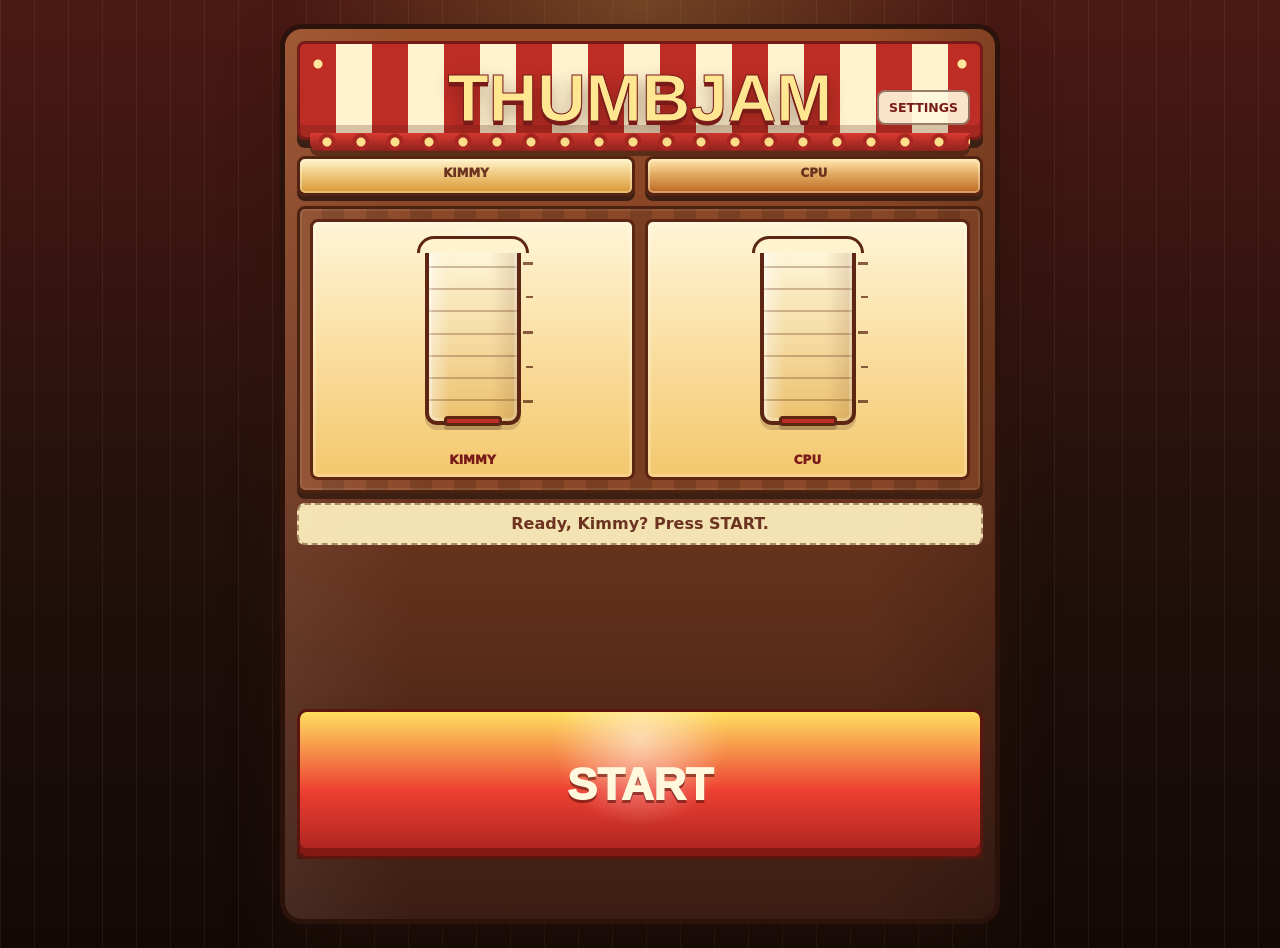
==== commit f76b4ddb: "Add tube-style score display Why: - Make score progress visually discernible without implying the go" ====
--- a/index.html
+++ b/index.html
@@ -10,7 +10,7 @@
   <link rel="manifest" href="manifest.webmanifest" />
   <link rel="icon" href="icon.svg" type="image/svg+xml" />
   <link rel="apple-touch-icon" href="icon.svg" />
-  <link rel="stylesheet" href="styles.css?v=2" />
+  <link rel="stylesheet" href="styles.css?v=5" />
 </head>
 <body>
   <div class="game-shell">
@@ -81,11 +81,17 @@
 
       <section class="arena">
         <div class="lane">
-          <div class="tower" id="playerTower"></div>
+          <div class="score-tube" aria-hidden="true">
+            <div class="tower" id="playerTower"></div>
+            <div class="score-float"></div>
+          </div>
           <span id="playerLaneLabel">Player</span>
         </div>
         <div class="lane cpu-lane">
-          <div class="tower" id="cpuTower"></div>
+          <div class="score-tube" aria-hidden="true">
+            <div class="tower" id="cpuTower"></div>
+            <div class="score-float"></div>
+          </div>
           <span id="opponentLaneLabel">CPU</span>
         </div>
       </section>
--- a/styles.css
+++ b/styles.css
@@ -247,8 +247,9 @@
 }
 
 .score-card {
+  position: relative;
   min-width: 0;
-  padding: 8px 12px;
+  padding: 8px 12px 9px;
   border: 3px solid #552311;
   border-radius: 8px;
   background:
@@ -279,10 +280,16 @@
   margin: 0;
   color: var(--booth-red-dark);
   font-family: Impact, Haettenschweiler, Avenir Next Condensed, sans-serif;
-  font-size: clamp(2rem, 12vw, 3.6rem);
+  font-size: 1rem;
   font-weight: 900;
   line-height: 0.92;
   text-shadow: 0 2px 0 rgba(255, 248, 221, 0.72);
+  position: absolute;
+  width: 1px;
+  height: 1px;
+  overflow: hidden;
+  clip: rect(0 0 0 0);
+  white-space: nowrap;
 }
 
 .status {
@@ -451,44 +458,65 @@
 }
 
 .lane {
+  --progress: 0%;
   min-width: 0;
   min-height: clamp(160px, 29svh, 280px);
   position: relative;
-  overflow: hidden;
-  padding: 12px;
+  overflow: visible;
+  padding: 16px 12px 34px;
   border: 3px solid #5c2612;
   border-radius: 8px;
   background:
-    radial-gradient(circle at 50% 18%, rgba(255, 255, 255, 0.7), transparent 9%),
+    radial-gradient(circle at 50% 12%, rgba(255, 255, 255, 0.62), transparent 10%),
     linear-gradient(180deg, #fff5d6 0%, #f4c76c 100%);
   box-shadow: inset 0 0 0 3px rgba(255, 255, 255, 0.22);
 }
 
-.lane::before {
+.score-tube {
   content: "";
   position: absolute;
-  z-index: 0;
-  inset: 16px 18%;
-  bottom: 42px;
-  border: 4px solid rgba(75, 30, 14, 0.55);
-  border-radius: 999px 999px 14px 14px;
-  background:
-    linear-gradient(90deg, rgba(255, 255, 255, 0.48), transparent 18%),
-    rgba(255, 255, 255, 0.22);
-  box-shadow: inset 0 0 18px rgba(255, 255, 255, 0.35), 0 8px 0 rgba(76, 31, 13, 0.16);
-}
-
-.lane::after {
+  z-index: 1;
+  left: 50%;
+  top: 22px;
+  bottom: 52px;
+  width: min(96px, 58%);
+  transform: translateX(-50%);
+  overflow: visible;
+  border: 4px solid #5c2612;
+  border-top: 0;
+  border-radius: 0 0 12px 12px;
+  background:
+    repeating-linear-gradient(0deg, transparent 0 calc(12.5% - 2px), rgba(92, 38, 18, 0.28) calc(12.5% - 2px) 12.5%),
+    linear-gradient(90deg, rgba(255, 255, 255, 0.46), transparent 24%, transparent 70%, rgba(92, 38, 18, 0.14)),
+    linear-gradient(180deg, rgba(255, 248, 221, 0.78), rgba(226, 177, 86, 0.54));
+  box-shadow: inset 0 0 0 3px rgba(255, 255, 255, 0.24), 0 5px 0 rgba(61, 31, 20, 0.18);
+}
+
+.score-tube::before {
   content: "";
   position: absolute;
-  z-index: 3;
-  left: 18%;
-  right: 18%;
-  bottom: 36px;
-  height: 16px;
+  left: -12px;
+  right: -12px;
+  top: -8px;
+  height: 14px;
   border: 3px solid #5c2612;
-  border-radius: 8px;
-  background: linear-gradient(180deg, #cf7b2a, #7a351d);
+  border-bottom: 0;
+  border-radius: 999px 999px 0 0;
+  background: #fff2cf;
+}
+
+.score-tube::after {
+  content: "";
+  position: absolute;
+  inset: 18px -16px 18px auto;
+  width: 10px;
+  background:
+    linear-gradient(#5c2612 0 0) 0 0 / 10px 3px no-repeat,
+    linear-gradient(#5c2612 0 0) 3px 25% / 7px 2px no-repeat,
+    linear-gradient(#5c2612 0 0) 0 50% / 10px 3px no-repeat,
+    linear-gradient(#5c2612 0 0) 3px 75% / 7px 2px no-repeat,
+    linear-gradient(#5c2612 0 0) 0 100% / 10px 3px no-repeat;
+  opacity: 0.72;
 }
 
 .lane span {
@@ -509,47 +537,49 @@
 .tower {
   position: absolute;
   z-index: 1;
-  bottom: 42px;
+  inset: auto 0 0;
+  width: 100%;
+  max-height: 100%;
+  height: 0;
+  border-radius: 0 0 8px 8px;
+  background:
+    linear-gradient(90deg, rgba(255, 255, 255, 0.36), transparent 32%),
+    linear-gradient(180deg, #7ee7ff, var(--player) 45%, var(--player-deep));
+  box-shadow: inset 0 11px 16px rgba(255, 255, 255, 0.24);
+  transition: height 0.16s cubic-bezier(0.2, 0.8, 0.2, 1);
+}
+
+.score-float {
+  content: "";
+  position: absolute;
+  z-index: 2;
   left: 50%;
+  bottom: calc(var(--progress) - 5px);
+  width: 58px;
+  max-width: calc(100% - 14px);
+  height: 10px;
   transform: translateX(-50%);
-  width: 48%;
-  max-height: calc(100% - 68px);
-  height: 0;
-  border-radius: 999px 999px 8px 8px;
-  background:
-    radial-gradient(circle at 50% 8px, rgba(255, 255, 255, 0.78), transparent 12px),
-    linear-gradient(90deg, rgba(255, 255, 255, 0.38), transparent 20%),
-    linear-gradient(180deg, #7ee7ff, var(--player) 45%, var(--player-deep));
-  box-shadow: inset 0 0 20px rgba(255, 255, 255, 0.36), inset 0 -16px 24px rgba(0, 80, 124, 0.32);
-  transition: height 0.16s cubic-bezier(0.2, 0.8, 0.2, 1);
-}
-
-.tower::before,
-.tower::after {
-  content: "";
-  position: absolute;
-  width: 7px;
-  height: 7px;
-  border-radius: 50%;
-  background: rgba(255, 255, 255, 0.58);
-}
-
-.tower::before {
-  left: 28%;
-  top: 28%;
-}
-
-.tower::after {
-  right: 24%;
-  top: 56%;
+  border: 3px solid #5c2612;
+  border-radius: 4px;
+  background: var(--booth-red);
+  box-shadow: 0 4px 0 rgba(61, 31, 20, 0.22);
+  animation: tube-bob 720ms ease-in-out infinite alternate;
 }
 
 .cpu-lane .tower {
   background:
-    radial-gradient(circle at 50% 8px, rgba(255, 255, 255, 0.78), transparent 12px),
-    linear-gradient(90deg, rgba(255, 255, 255, 0.34), transparent 20%),
+    linear-gradient(90deg, rgba(255, 255, 255, 0.3), transparent 32%),
     linear-gradient(180deg, #ffe28a, var(--cpu) 48%, var(--cpu-deep));
-  box-shadow: inset 0 0 20px rgba(255, 255, 255, 0.34), inset 0 -16px 24px rgba(124, 68, 0, 0.3);
+}
+
+@keyframes tube-bob {
+  from {
+    transform: translateX(-50%) translateY(-2px) rotate(-1deg);
+  }
+
+  to {
+    transform: translateX(-50%) translateY(2px) rotate(1deg);
+  }
 }
 
 @media (max-width: 430px) {
@@ -594,3 +624,624 @@
     min-height: calc(100vh - 82px);
   }
 }
+
+.mockup-body {
+  min-height: 100vh;
+  background:
+    linear-gradient(90deg, rgba(255, 242, 207, 0.06) 1px, transparent 1px),
+    linear-gradient(180deg, #4b1914 0%, #21100b 58%, #120907 100%);
+  background-size: 34px 34px, auto;
+  padding: 14px;
+  overflow: auto;
+}
+
+.mockup-shell {
+  width: min(900px, 100%);
+  margin: 0 auto;
+}
+
+.mockup-header {
+  padding: 10px 0 18px;
+}
+
+.mockup-header h1 {
+  margin: 0;
+  font-family: Impact, Haettenschweiler, Avenir Next Condensed, sans-serif;
+  font-size: clamp(2.5rem, 12vw, 5rem);
+  line-height: 0.9;
+  color: var(--cream-deep);
+  text-transform: uppercase;
+  text-shadow: 0 4px 0 var(--booth-red-dark), 0 8px 18px rgba(51, 16, 8, 0.4);
+}
+
+.mockup-header p {
+  margin: 10px 0 0;
+  max-width: 520px;
+  color: var(--cream);
+  font-weight: 800;
+}
+
+.mockup-grid {
+  display: grid;
+  grid-template-columns: repeat(auto-fit, minmax(min(100%, 360px), 1fr));
+  gap: 14px;
+  padding-bottom: 18px;
+}
+
+.mockup-panel {
+  min-width: 0;
+  padding: 14px;
+  border: 3px solid #552311;
+  border-radius: 8px;
+  background:
+    linear-gradient(180deg, rgba(255, 248, 221, 0.14), rgba(0, 0, 0, 0.08)),
+    #8c4726;
+  box-shadow: inset 0 0 0 2px rgba(255, 248, 221, 0.12), 0 5px 0 var(--wood-dark);
+}
+
+.mockup-panel h2 {
+  margin: 0 0 12px;
+  color: var(--cream);
+  font-size: 0.9rem;
+  font-weight: 1000;
+  text-transform: uppercase;
+}
+
+.mockup-panel-wide {
+  grid-column: span 1;
+}
+
+.score-option {
+  min-height: 196px;
+  display: grid;
+  align-content: center;
+  gap: 12px;
+  padding: 12px;
+  border: 2px solid rgba(65, 26, 13, 0.58);
+  border-radius: 8px;
+  background: #fff2cf;
+  color: var(--ink);
+}
+
+.score-row {
+  display: grid;
+  grid-template-columns: 1fr auto;
+  gap: 8px 12px;
+  align-items: center;
+}
+
+.score-row-meta {
+  display: flex;
+  align-items: end;
+  justify-content: space-between;
+  gap: 10px;
+  grid-column: 1 / -1;
+  color: var(--muted);
+  font-size: 0.76rem;
+  font-weight: 1000;
+  text-transform: uppercase;
+}
+
+.score-row-meta strong {
+  color: var(--booth-red-dark);
+  font-family: Impact, Haettenschweiler, Avenir Next Condensed, sans-serif;
+  font-size: 2.25rem;
+  line-height: 0.86;
+}
+
+.score-row-meta strong span {
+  color: var(--muted);
+  font-family: Avenir Next, Trebuchet MS, system-ui, sans-serif;
+  font-size: 0.88rem;
+}
+
+.score-row small {
+  min-width: 58px;
+  color: var(--muted);
+  font-size: 0.7rem;
+  font-weight: 1000;
+  text-align: right;
+  text-transform: uppercase;
+}
+
+.rail-meter {
+  position: relative;
+  height: 22px;
+  overflow: hidden;
+  border: 2px solid #5c2612;
+  border-radius: 999px;
+  background:
+    repeating-linear-gradient(90deg, transparent 0 calc(20% - 2px), rgba(92, 38, 18, 0.42) calc(20% - 2px) 20%),
+    linear-gradient(180deg, #fff8dd, #e2b156);
+}
+
+.rail-fill {
+  position: absolute;
+  inset: 0 auto 0 0;
+  width: var(--progress);
+  border-right: 4px solid rgba(39, 18, 13, 0.52);
+  background: linear-gradient(180deg, #7ee7ff, var(--player-deep));
+}
+
+.cpu .rail-fill {
+  background: linear-gradient(180deg, #ffe28a, var(--cpu-deep));
+}
+
+.rail-goal {
+  position: absolute;
+  inset: -2px 0 -2px auto;
+  width: 9px;
+  border-left: 3px solid #5c160f;
+  background: repeating-linear-gradient(45deg, #fff8dd 0 4px, var(--booth-red) 4px 8px);
+}
+
+.score-option-vertical {
+  min-height: 260px;
+  grid-template-columns: 1fr 1fr;
+  align-items: stretch;
+  gap: 14px;
+}
+
+.vertical-score {
+  min-width: 0;
+  display: grid;
+  grid-template-rows: auto 1fr auto;
+  gap: 8px;
+}
+
+.vertical-topline {
+  display: flex;
+  align-items: end;
+  justify-content: space-between;
+  gap: 8px;
+  color: var(--muted);
+  font-size: 0.72rem;
+  font-weight: 1000;
+  text-transform: uppercase;
+}
+
+.vertical-topline strong {
+  color: var(--booth-red-dark);
+  font-family: Impact, Haettenschweiler, Avenir Next Condensed, sans-serif;
+  font-size: 2.2rem;
+  line-height: 0.9;
+}
+
+.vertical-topline strong span {
+  color: var(--muted);
+  font-family: Avenir Next, Trebuchet MS, system-ui, sans-serif;
+  font-size: 0.82rem;
+}
+
+.vertical-meter {
+  position: relative;
+  min-height: 170px;
+  overflow: hidden;
+  border: 3px solid #5c2612;
+  border-radius: 10px;
+  background:
+    repeating-linear-gradient(0deg, transparent 0 calc(20% - 2px), rgba(92, 38, 18, 0.44) calc(20% - 2px) 20%),
+    linear-gradient(180deg, #fff8dd, #e2b156);
+}
+
+.vertical-fill {
+  position: absolute;
+  inset: auto 0 0;
+  height: var(--progress);
+  border-top: 5px solid rgba(39, 18, 13, 0.52);
+  background:
+    linear-gradient(90deg, rgba(255, 255, 255, 0.34), transparent 28%),
+    linear-gradient(180deg, #7ee7ff, var(--player-deep));
+}
+
+.cpu .vertical-fill {
+  background:
+    linear-gradient(90deg, rgba(255, 255, 255, 0.3), transparent 28%),
+    linear-gradient(180deg, #ffe28a, var(--cpu-deep));
+}
+
+.vertical-goal {
+  position: absolute;
+  inset: 0 -3px auto;
+  height: 12px;
+  border-bottom: 3px solid #5c160f;
+  background: repeating-linear-gradient(45deg, #fff8dd 0 5px, var(--booth-red) 5px 10px);
+}
+
+.vertical-score small,
+.thermo-copy small {
+  color: var(--muted);
+  font-size: 0.7rem;
+  font-weight: 1000;
+  text-transform: uppercase;
+}
+
+.score-option-tubes {
+  min-height: 280px;
+  align-content: stretch;
+}
+
+.tube-pair {
+  display: grid;
+  grid-template-columns: 1fr 1fr;
+  gap: 18px;
+  align-items: end;
+  min-height: 250px;
+}
+
+.tube-score {
+  min-width: 0;
+  display: grid;
+  grid-template-rows: auto 1fr;
+  gap: 8px;
+  align-items: end;
+  justify-items: center;
+}
+
+.tube-score > span {
+  color: var(--muted);
+  font-size: 0.78rem;
+  font-weight: 1000;
+  text-transform: uppercase;
+}
+
+.open-tube {
+  position: relative;
+  width: min(96px, 100%);
+  height: 220px;
+  overflow: visible;
+  border: 4px solid #5c2612;
+  border-top: 0;
+  border-radius: 0 0 28px 28px;
+  background:
+    linear-gradient(90deg, rgba(255, 255, 255, 0.46), transparent 24%, transparent 70%, rgba(92, 38, 18, 0.14)),
+    linear-gradient(180deg, rgba(255, 248, 221, 0.78), rgba(226, 177, 86, 0.54));
+  box-shadow: inset 0 0 0 3px rgba(255, 255, 255, 0.24), 0 5px 0 rgba(61, 31, 20, 0.18);
+}
+
+.open-tube::before {
+  content: "";
+  position: absolute;
+  left: -12px;
+  right: -12px;
+  top: -8px;
+  height: 14px;
+  border: 4px solid #5c2612;
+  border-bottom: 0;
+  border-radius: 999px 999px 0 0;
+  background: #fff2cf;
+}
+
+.open-tube::after {
+  content: "";
+  position: absolute;
+  inset: 20px -14px 20px auto;
+  width: 10px;
+  background:
+    linear-gradient(#5c2612 0 0) 0 0 / 10px 3px no-repeat,
+    linear-gradient(#5c2612 0 0) 3px 25% / 7px 2px no-repeat,
+    linear-gradient(#5c2612 0 0) 0 50% / 10px 3px no-repeat,
+    linear-gradient(#5c2612 0 0) 3px 75% / 7px 2px no-repeat,
+    linear-gradient(#5c2612 0 0) 0 100% / 10px 3px no-repeat;
+  opacity: 0.72;
+}
+
+.tube-fill {
+  position: absolute;
+  inset: auto 0 0;
+  height: var(--progress);
+  border-radius: 0 0 22px 22px;
+  background:
+    linear-gradient(90deg, rgba(255, 255, 255, 0.36), transparent 32%),
+    linear-gradient(180deg, #7ee7ff, var(--player-deep));
+  box-shadow: inset 0 11px 16px rgba(255, 255, 255, 0.24);
+}
+
+.cpu .tube-fill {
+  background:
+    linear-gradient(90deg, rgba(255, 255, 255, 0.3), transparent 32%),
+    linear-gradient(180deg, #ffe28a, var(--cpu-deep));
+}
+
+.tube-float {
+  position: absolute;
+  z-index: 2;
+  left: 50%;
+  bottom: calc(var(--progress) - 12px);
+  width: 44px;
+  height: 20px;
+  transform: translateX(-50%);
+  border: 3px solid #5c2612;
+  border-radius: 999px;
+  background:
+    radial-gradient(circle at 32% 36%, rgba(255, 255, 255, 0.85), transparent 18%),
+    linear-gradient(180deg, #fff8dd, #e9b84d 58%, #c27222);
+  box-shadow: 0 4px 0 rgba(61, 31, 20, 0.22);
+}
+
+.tube-pair-classic .open-tube {
+  width: min(104px, 100%);
+}
+
+.tube-pair-classic .open-tube::after {
+  inset: 18px -16px 18px auto;
+}
+
+.tube-pair-gauge .open-tube {
+  border-radius: 0 0 12px 12px;
+  background:
+    repeating-linear-gradient(0deg, transparent 0 calc(12.5% - 2px), rgba(92, 38, 18, 0.28) calc(12.5% - 2px) 12.5%),
+    linear-gradient(90deg, rgba(255, 255, 255, 0.46), transparent 24%, transparent 70%, rgba(92, 38, 18, 0.14)),
+    linear-gradient(180deg, rgba(255, 248, 221, 0.78), rgba(226, 177, 86, 0.54));
+}
+
+.tube-pair-gauge .tube-fill {
+  border-radius: 0 0 8px 8px;
+}
+
+.tube-pair-gauge .tube-float {
+  width: 58px;
+  height: 10px;
+  border-radius: 4px;
+  background: var(--booth-red);
+}
+
+.tube-pair-bobber .open-tube {
+  width: min(116px, 100%);
+  border-radius: 0 0 999px 999px;
+}
+
+.tube-pair-bobber .tube-fill {
+  border-radius: 0 0 999px 999px;
+}
+
+.tube-pair-bobber .tube-float {
+  bottom: calc(var(--progress) - 18px);
+  width: 50px;
+  height: 50px;
+  border-width: 4px;
+  border-radius: 50%;
+  background:
+    linear-gradient(180deg, #fff8dd 0 48%, var(--booth-red) 48% 56%, #e9b84d 56% 100%);
+}
+
+.thermo-copy {
+  min-width: 0;
+  display: grid;
+  gap: 4px;
+  align-content: center;
+  color: var(--muted);
+  font-size: 0.72rem;
+  font-weight: 1000;
+  text-transform: uppercase;
+}
+
+.score-option-thermo {
+  min-height: 260px;
+  grid-template-columns: 1fr 1fr;
+  align-items: end;
+}
+
+.thermo-score {
+  min-width: 0;
+  display: grid;
+  grid-template-columns: auto 1fr;
+  gap: 10px;
+  align-items: end;
+}
+
+.thermo-meter {
+  position: relative;
+  width: 54px;
+  height: 204px;
+  margin-bottom: 20px;
+  border: 3px solid #5c2612;
+  border-radius: 999px;
+  background:
+    repeating-linear-gradient(0deg, transparent 0 calc(20% - 2px), rgba(92, 38, 18, 0.36) calc(20% - 2px) 20%),
+    linear-gradient(180deg, #fff8dd, #e2b156);
+}
+
+.thermo-meter::after {
+  content: "";
+  position: absolute;
+  left: 50%;
+  bottom: -28px;
+  width: 68px;
+  height: 68px;
+  transform: translateX(-50%);
+  border: 3px solid #5c2612;
+  border-radius: 50%;
+  background: linear-gradient(180deg, #7ee7ff, var(--player-deep));
+  box-shadow: inset 0 0 0 8px #fff2cf;
+}
+
+.cpu .thermo-meter::after {
+  background: linear-gradient(180deg, #ffe28a, var(--cpu-deep));
+}
+
+.thermo-fill {
+  position: absolute;
+  inset: auto 9px -2px;
+  height: var(--progress);
+  border-radius: 999px 999px 0 0;
+  background: linear-gradient(180deg, #7ee7ff, var(--player-deep));
+}
+
+.cpu .thermo-fill {
+  background: linear-gradient(180deg, #ffe28a, var(--cpu-deep));
+}
+
+.thermo-target {
+  position: absolute;
+  inset: -3px -14px auto;
+  height: 12px;
+  border-bottom: 3px solid #5c160f;
+  border-radius: 999px 999px 0 0;
+  background: repeating-linear-gradient(45deg, #fff8dd 0 5px, var(--booth-red) 5px 10px);
+}
+
+.thermo-copy strong {
+  color: var(--booth-red-dark);
+  font-family: Impact, Haettenschweiler, Avenir Next Condensed, sans-serif;
+  font-size: 4rem;
+  line-height: 0.85;
+}
+
+.score-option-chips {
+  grid-template-columns: 1fr 1fr;
+}
+
+.chip-score {
+  min-width: 0;
+  display: grid;
+  grid-template-columns: 1fr auto;
+  gap: 4px 8px;
+  align-items: end;
+}
+
+.chip-score > span,
+.chip-score small {
+  color: var(--muted);
+  font-size: 0.72rem;
+  font-weight: 1000;
+  text-transform: uppercase;
+}
+
+.chip-score strong {
+  color: var(--booth-red-dark);
+  font-family: Impact, Haettenschweiler, Avenir Next Condensed, sans-serif;
+  font-size: 3.1rem;
+  line-height: 0.86;
+}
+
+.chip-score small {
+  grid-column: 1 / -1;
+}
+
+.chip-lane {
+  grid-column: 1 / -1;
+  display: grid;
+  grid-template-columns: repeat(5, 1fr);
+  gap: 4px;
+  padding: 8px;
+  border: 2px solid rgba(92, 38, 18, 0.58);
+  border-radius: 8px;
+  background: rgba(255, 248, 221, 0.72);
+}
+
+.chip-lane i {
+  aspect-ratio: 1;
+  border: 1px solid rgba(92, 38, 18, 0.46);
+  border-radius: 50%;
+  background: rgba(92, 38, 18, 0.16);
+}
+
+.chip-lane i.filled {
+  background: linear-gradient(180deg, #7ee7ff, var(--player-deep));
+  box-shadow: inset 0 1px 0 rgba(255, 255, 255, 0.7);
+}
+
+.cpu .chip-lane i.filled {
+  background: linear-gradient(180deg, #ffe28a, var(--cpu-deep));
+}
+
+.score-option-countdown {
+  grid-template-columns: 1fr auto 1fr;
+  align-items: center;
+}
+
+.countdown-score {
+  min-width: 0;
+  padding: 10px;
+  border: 3px solid #5c2612;
+  border-radius: 8px;
+  background: linear-gradient(180deg, #fff8dd, #e8bc5d);
+  text-align: center;
+}
+
+.countdown-score span,
+.countdown-score small,
+.countdown-vs {
+  color: var(--muted);
+  font-size: 0.72rem;
+  font-weight: 1000;
+  text-transform: uppercase;
+}
+
+.countdown-score strong {
+  display: block;
+  color: var(--booth-red-dark);
+  font-family: Impact, Haettenschweiler, Avenir Next Condensed, sans-serif;
+  font-size: clamp(3.2rem, 16vw, 5.5rem);
+  line-height: 0.92;
+}
+
+.countdown-vs {
+  writing-mode: vertical-rl;
+  transform: rotate(180deg);
+}
+
+.step-score {
+  display: grid;
+  gap: 8px;
+}
+
+.step-label {
+  display: flex;
+  justify-content: space-between;
+  gap: 10px;
+  color: var(--muted);
+  font-size: 0.76rem;
+  font-weight: 1000;
+  text-transform: uppercase;
+}
+
+.step-label strong {
+  color: var(--booth-red-dark);
+}
+
+.step-track {
+  display: grid;
+  grid-template-columns: repeat(5, 1fr);
+  gap: 5px;
+}
+
+.step-track span {
+  height: 28px;
+  border: 2px solid rgba(92, 38, 18, 0.58);
+  border-radius: 7px;
+  background:
+    linear-gradient(90deg, var(--player-deep) 0 var(--fill), transparent 0),
+    linear-gradient(180deg, #fff8dd, #e2b156);
+}
+
+.cpu .step-track span {
+  background:
+    linear-gradient(90deg, var(--cpu-deep) 0 var(--fill), transparent 0),
+    linear-gradient(180deg, #fff8dd, #e2b156);
+}
+
+.step-track span:nth-child(5) {
+  border-color: #5c160f;
+  box-shadow: inset -5px 0 0 var(--booth-red);
+}
+
+@media (max-width: 430px) {
+  .mockup-body {
+    padding-inline: 8px;
+  }
+
+  .score-option-chips,
+  .score-option-countdown,
+  .score-option-vertical,
+  .score-option-thermo {
+    grid-template-columns: 1fr;
+  }
+
+  .countdown-vs {
+    writing-mode: horizontal-tb;
+    transform: none;
+    text-align: center;
+  }
+}
